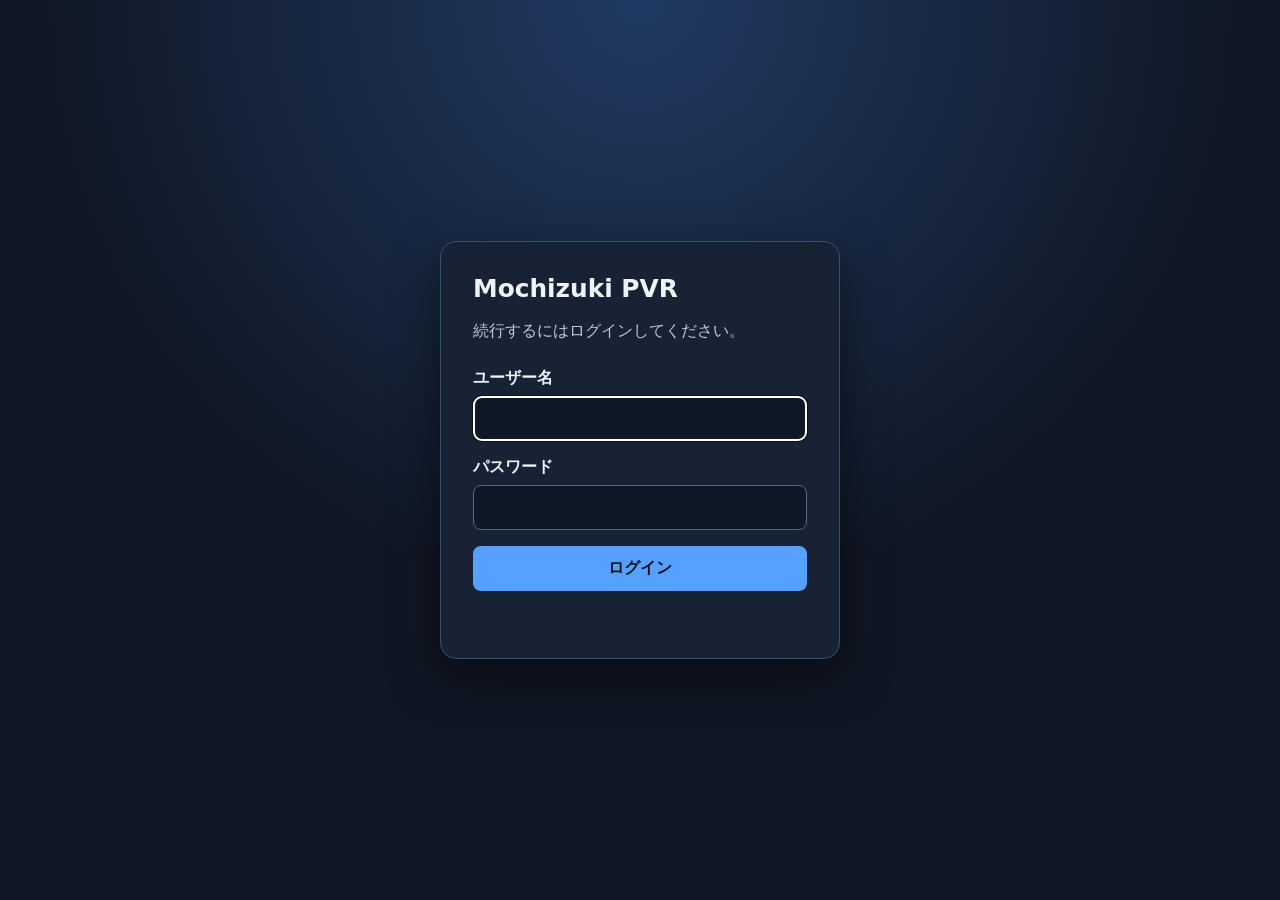
==== web/login.html @ fab5adf1 "Rename Strata PVR to Mochizuki PVR with upgrade compatibility" ====
<!doctype html>
<html lang="ja">
<head>
  <meta charset="utf-8">
  <meta name="viewport" content="width=device-width, initial-scale=1">
  <title>ログイン | Mochizuki PVR</title>
  <style>
    *, *::before, *::after { box-sizing: border-box; }
    :root { color-scheme: dark; font-family: system-ui, sans-serif; background: #101724; color: #eef3fb; }
    body { min-height: 100vh; margin: 0; display: grid; place-items: center; background: radial-gradient(circle at top, #213a63, #101724 55%); }
    main { width: min(100% - 2rem, 25rem); padding: 2rem; border: 1px solid #3a4d6b; border-radius: 1rem; background: #172235; box-shadow: 0 1rem 3rem #0008; }
    h1 { margin: 0 0 .4rem; font-size: 1.55rem; } p { color: #bdc9d9; line-height: 1.55; }
    form { display: grid; gap: 1rem; margin-top: 1.5rem; min-width: 0; } label { display: grid; gap: .45rem; font-weight: 600; min-width: 0; }
    input, button { font: inherit; border-radius: .5rem; padding: .75rem; } input { border: 1px solid #526786; background: #0f1827; color: inherit; }
    button { border: 0; background: #56a1ff; color: #071321; font-weight: 700; cursor: pointer; } button:disabled { opacity: .65; cursor: wait; }
    #error { min-height: 1.4em; color: #ffb4ab; margin: .8rem 0 0; }
    input { width: 100%; min-width: 0; } #error { overflow-wrap: anywhere; }
  </style>
</head>
<body>
  <main>
    <h1>Mochizuki PVR</h1>
    <p>続行するにはログインしてください。</p>
    <form id="loginForm">
      <label>ユーザー名<input id="username" name="username" autocomplete="username" required autofocus></label>
      <label>パスワード<input id="password" name="password" type="password" autocomplete="current-password" required></label>
      <button id="submit" type="submit">ログイン</button>
    </form>
    <p id="error" role="alert"></p>
  </main>
  <script>
    (function () {
      var form = document.getElementById("loginForm");
      var button = document.getElementById("submit");
      var error = document.getElementById("error");
      var submitting = false;
      form.addEventListener("submit", function (event) {
        event.preventDefault();
        if (submitting) { return; }
        submitting = true;
        error.textContent = "";
        button.disabled = true;
        button.setAttribute("aria-busy", "true");
        var controller = typeof window.AbortController === "function" ? new window.AbortController() : null;
        var timer;
        var timeout = new Promise(function (resolve, reject) {
          timer = window.setTimeout(function () {
            if (controller) { controller.abort(); }
            var failure = new Error("ログインの応答待ちがタイムアウトしました。");
            failure.name = "AbortError";
            reject(failure);
          }, 15000);
        });
        Promise.race([timeout, fetch("/api/auth/login", {
          method: "POST",
          credentials: "same-origin",
          signal: controller ? controller.signal : undefined,
          headers: { "Content-Type": "application/json" },
          body: JSON.stringify({ username: document.getElementById("username").value, password: document.getElementById("password").value })
        })]).then(function (response) {
          if (!response.ok) {
            var message = "ログイン処理に失敗しました。再試行してください。";
            if (response.status === 401) { message = "ユーザー名またはパスワードが正しくありません。入力内容を確認して再試行してください。"; }
            else if (response.status === 403) { message = "ログインが許可されていません。接続先とアクセス権を確認して再試行してください。"; }
            else if (response.status === 429) { message = "ログインの試行が多すぎます。しばらく待ってから再試行してください。"; }
            else if (response.status >= 500) { message = "サーバーでログイン処理に失敗しました。しばらく待ってから再試行してください。"; }
            throw new Error(message);
          }
          window.location.assign("/");
        }).catch(function (err) {
          error.textContent = err.name === "AbortError" ? "サーバーからの応答がありません。接続を確認して再試行してください。" : err.name === "TypeError" ? "サーバーに接続できません。接続を確認して再試行してください。" : err.message;
          submitting = false;
          button.disabled = false;
        }).finally(function () {
          window.clearTimeout(timer);
          button.removeAttribute("aria-busy");
        });
      });
    }());
  </script>
</body>
</html>
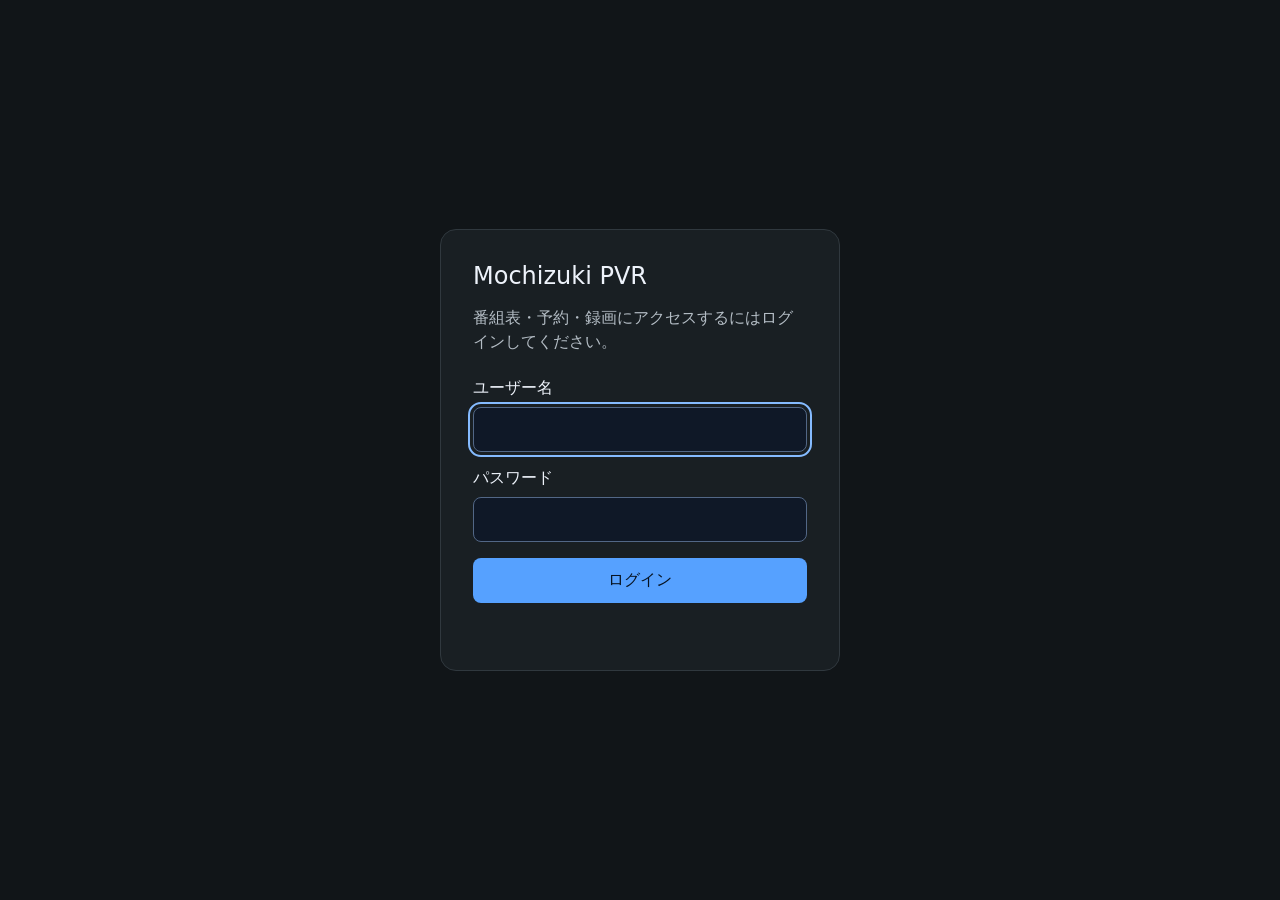
==== commit fafd014c: "fix(ui): improve guide readability and polish recording interface" ====
--- a/web/login.html
+++ b/web/login.html
@@ -4,15 +4,18 @@
   <meta charset="utf-8">
   <meta name="viewport" content="width=device-width, initial-scale=1">
   <title>ログイン | Mochizuki PVR</title>
+  <link rel="icon" href="/favicon.ico" sizes="any">
+  <link rel="icon" type="image/png" href="/favicon.png" sizes="256x256">
   <style>
     *, *::before, *::after { box-sizing: border-box; }
-    :root { color-scheme: dark; font-family: system-ui, sans-serif; background: #101724; color: #eef3fb; }
-    body { min-height: 100vh; margin: 0; display: grid; place-items: center; background: radial-gradient(circle at top, #213a63, #101724 55%); }
-    main { width: min(100% - 2rem, 25rem); padding: 2rem; border: 1px solid #3a4d6b; border-radius: 1rem; background: #172235; box-shadow: 0 1rem 3rem #0008; }
-    h1 { margin: 0 0 .4rem; font-size: 1.55rem; } p { color: #bdc9d9; line-height: 1.55; }
-    form { display: grid; gap: 1rem; margin-top: 1.5rem; min-width: 0; } label { display: grid; gap: .45rem; font-weight: 600; min-width: 0; }
+    :root { color-scheme: dark; font-family: system-ui, sans-serif; background: #111518; color: #eef3fb; }
+    body { min-height: 100vh; margin: 0; display: grid; place-items: center; }
+    main { width: min(100% - 2rem, 25rem); padding: 2rem; border: 1px solid #30383e; border-radius: 1rem; background: #191f23; }
+    h1 { margin: 0 0 .5rem; font-size: 1.5rem; font-weight: 500; } p { color: #b4bdc5; line-height: 1.5; }
+    form { display: grid; gap: 1rem; margin-top: 1.5rem; min-width: 0; } label { display: grid; gap: .5rem; font-weight: 500; min-width: 0; }
     input, button { font: inherit; border-radius: .5rem; padding: .75rem; } input { border: 1px solid #526786; background: #0f1827; color: inherit; }
-    button { border: 0; background: #56a1ff; color: #071321; font-weight: 700; cursor: pointer; } button:disabled { opacity: .65; cursor: wait; }
+    button { border: 0; background: #56a1ff; color: #071321; font-weight: 500; cursor: pointer; } button:hover { background: #85bbff; } button:disabled { opacity: .65; cursor: wait; }
+    input:focus-visible, button:focus-visible { outline: 2px solid #85bbff; outline-offset: 3px; }
     #error { min-height: 1.4em; color: #ffb4ab; margin: .8rem 0 0; }
     input { width: 100%; min-width: 0; } #error { overflow-wrap: anywhere; }
   </style>
@@ -20,7 +23,7 @@
 <body>
   <main>
     <h1>Mochizuki PVR</h1>
-    <p>続行するにはログインしてください。</p>
+    <p>番組表・予約・録画にアクセスするにはログインしてください。</p>
     <form id="loginForm">
       <label>ユーザー名<input id="username" name="username" autocomplete="username" required autofocus></label>
       <label>パスワード<input id="password" name="password" type="password" autocomplete="current-password" required></label>
